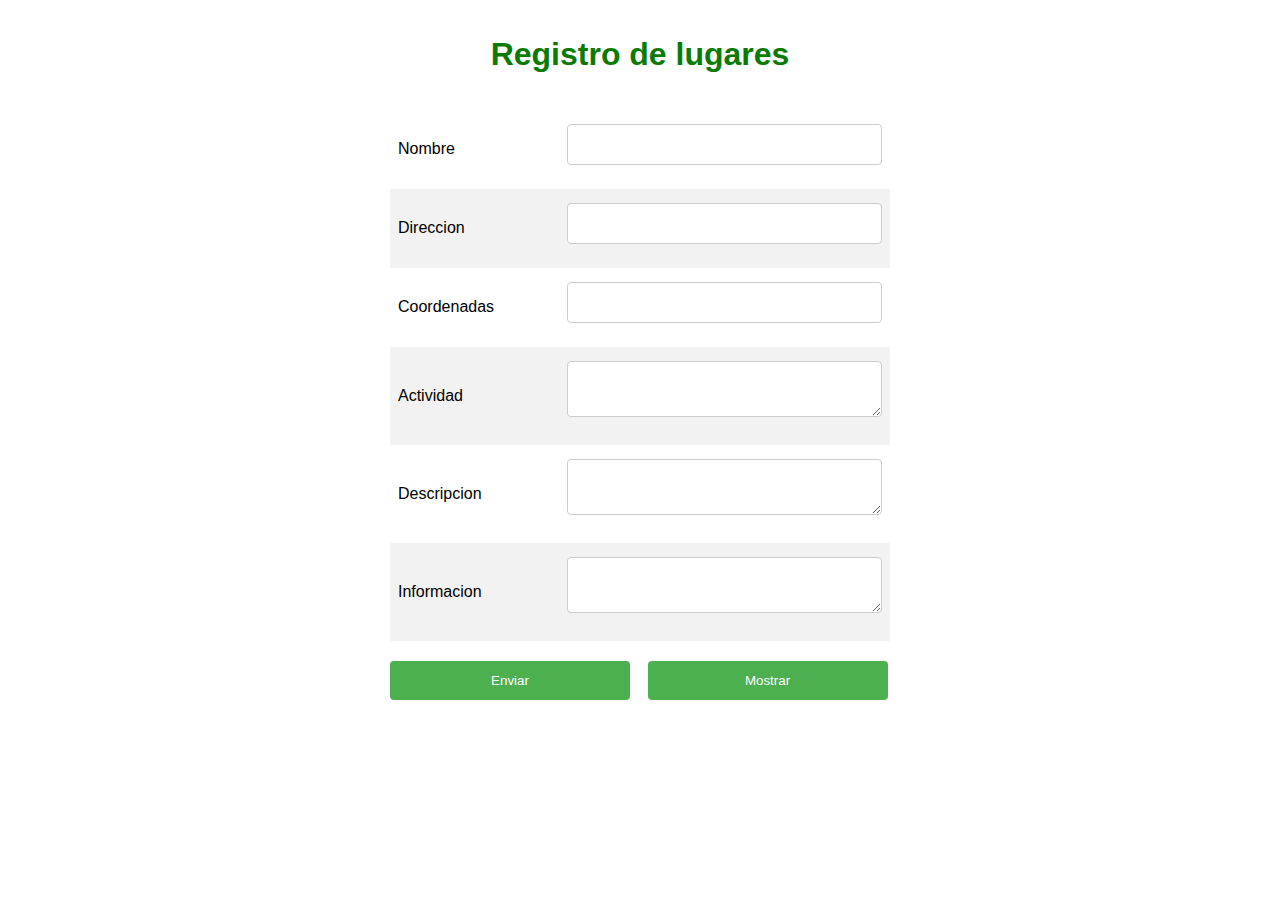
==== src/main/webapp/index.html @ 7b8dba25 "Major fixes and language change" ====
<!DOCTYPE html>
<html lang="es">

    <head>
        <title>Lugares BioKudi</title>
        <meta charset="UTF-8">
        <meta http-equiv="Content-Type" content="text/html; charset=UTF-8">
        <link href="style/ingreso.css" rel="stylesheet" type="text/css" />
    </head>

    <body>
        <h1>Registro de lugares</h1>
        <form action="Servlet" method="POST" accept-charset="UTF-8">
            <input type="hidden" name="instruction" value="insert">
            <table>
                <tr>
                    <td>Nombre</td>
                    <td><input type="text" name="name" /></td>
                </tr>
                <tr>
                    <td>Direccion</td>
                    <td><input type="text" name="address" /></td>
                </tr>
                <tr>
                    <td>Coordenadas</td>
                    <td><input type="text" name="coordinate" /></td>
                </tr>
                <tr>
                    <td>Actividad</td>
                    <td><textarea name="activity"></textarea></td>
                </tr>
                <tr>
                    <td>Descripcion</td>
                    <td><textarea name="description"></textarea></td>
                </tr>
                <tr>
                    <td>Informacion</td>
                    <td><textarea name="information"></textarea></td>
                </tr>
            </table>
            <div class="boton">
                <button type="submit">Enviar</button>
        </form>
        <form action="Servlet" method="GET">
            <button type="submit">Mostrar</button>
        </form>
    </div>
</body>

</html>
---- src/main/webapp/style/ingreso.css ----
* {
    font-family: Arial, Helvetica, sans-serif;
}

h1 {
    text-align: center;
    font-size: 18;
    color: rgb(10, 123, 2);
    padding: 15px 0;
}


form {
    margin: 0 auto;
    max-width: 500px;
    font-family: sans-serif;
}

input[type=text],
textarea {
    width: 100%;
    padding: 12px;
    border: 1px solid #ccc;
    border-radius: 4px;
    box-sizing: border-box;
    margin-top: 6px;
    margin-bottom: 16px;
    resize: vertical;
}

.boton {
    display: grid;
    grid-template-columns: 1fr 1fr;
    grid-gap: 10px;

}

.boton button {
    width: 240px;
    background-color: #4CAF50;
    color: white;
    padding: 12px 20px;
    border: none;
    border-radius: 4px;
    cursor: pointer;
}

.boton button:hover {
    background-color: #45a049;
}

table {
    width: 100%;
    border-collapse: collapse;
    margin-bottom: 20px;
}

th,
td {
    text-align: left;
    padding: 8px;
}

tr:nth-child(even) {
    background-color: #f2f2f2;
}

th {
    background-color: #4CAF50;
    color: white;
}
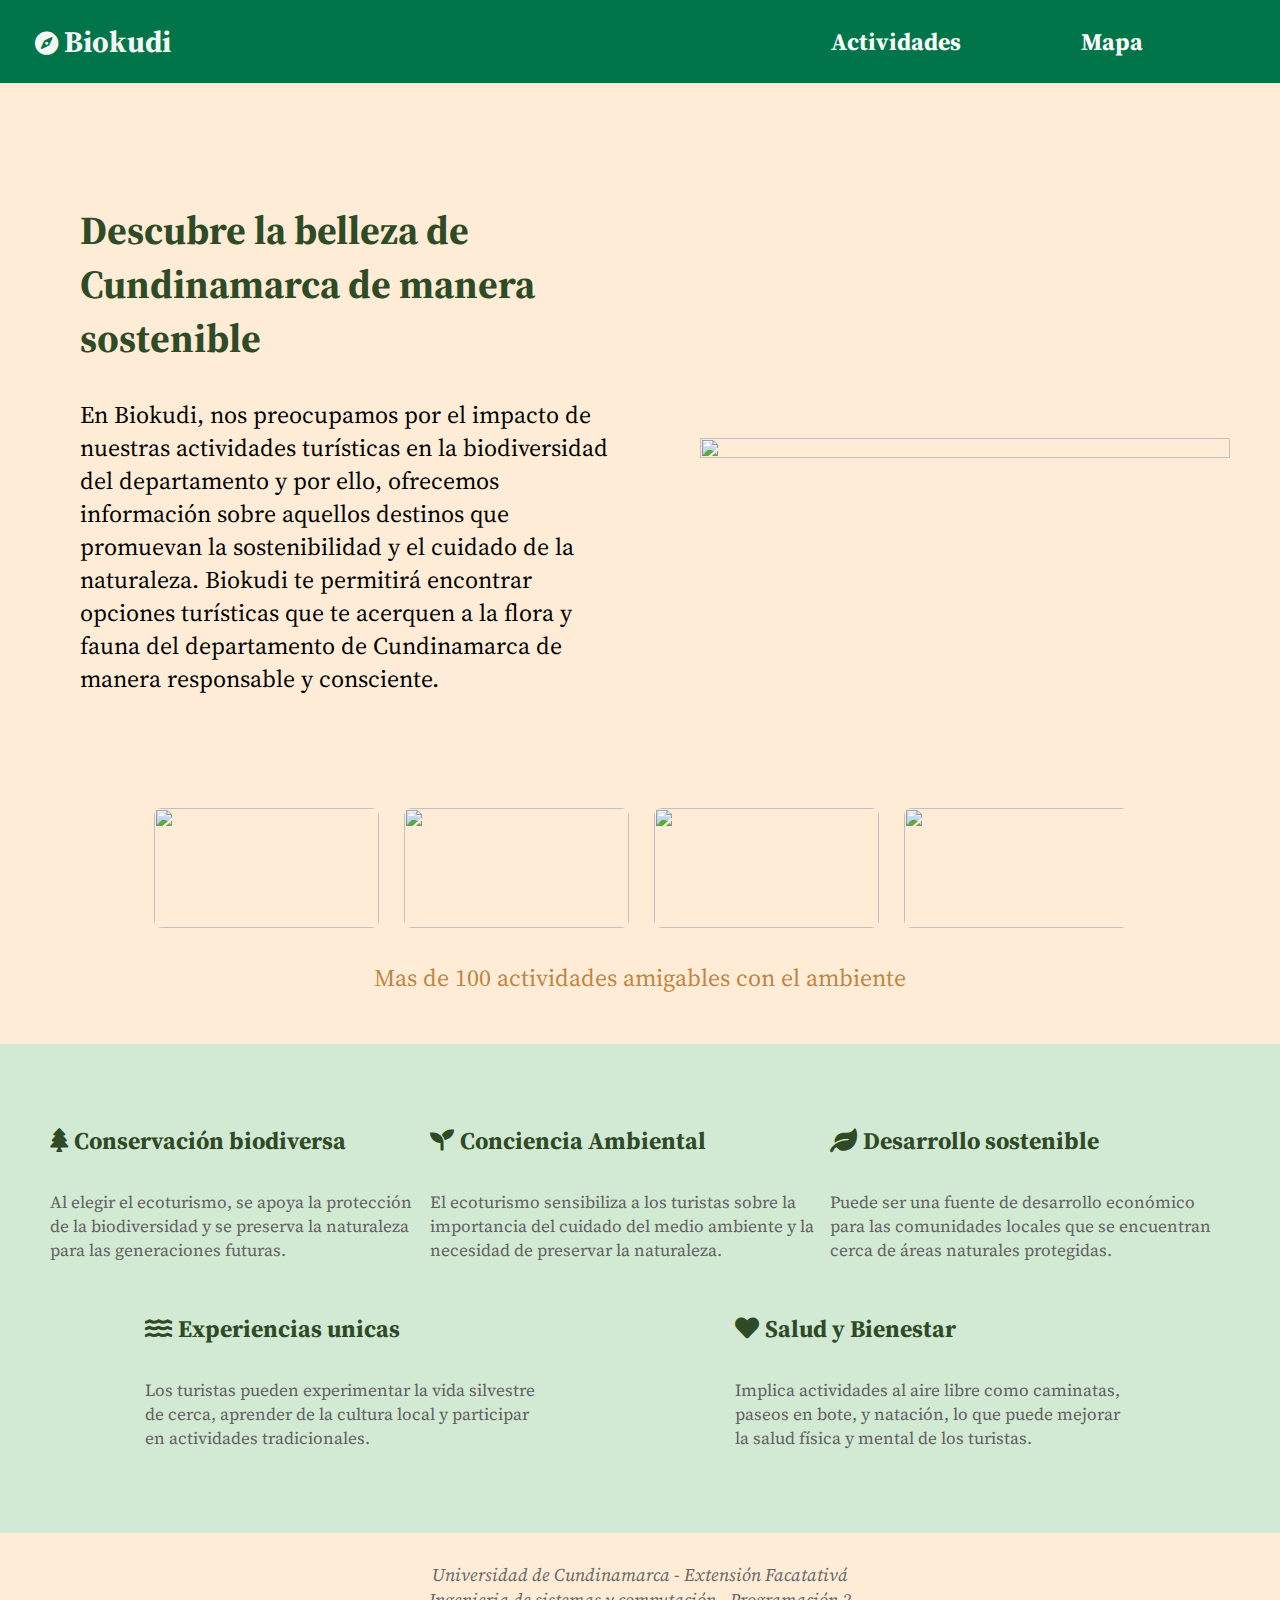
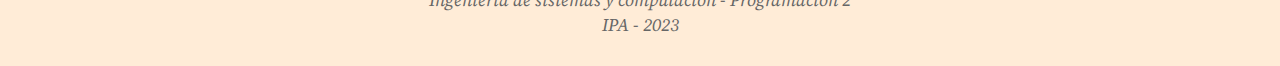
==== commit 4a76a064: "Major changes in View" ====
--- a/src/main/webapp/index.html
+++ b/src/main/webapp/index.html
@@ -1,50 +1,160 @@
 <!DOCTYPE html>
 <html lang="es">
 
-    <head>
-        <title>Lugares BioKudi</title>
-        <meta charset="UTF-8">
-        <meta http-equiv="Content-Type" content="text/html; charset=UTF-8">
-        <link href="style/ingreso.css" rel="stylesheet" type="text/css" />
-    </head>
+<head>
+    <meta charset="UTF-8">
+    <meta http-equiv="X-UA-Compatible" content="IE=edge">
+    <meta name="viewport" content="width=device-width, initial-scale=1.0">
+    <title>Biokudi</title>
+    <link rel="icon" type="image/x-icon" href="style/icon.svg">
+    <link href="style/index.css" rel="stylesheet" type="text/css" />
+    <link rel="stylesheet" href="https://cdnjs.cloudflare.com/ajax/libs/font-awesome/5.15.3/css/all.min.css"
+        crossorigin="anonymous">
+    <link href="https://fonts.googleapis.com/css2?family=Source+Serif+Pro:wght@400;600;700&display=swap"
+        rel="stylesheet">
+    <script src="https://kit.fontawesome.com/fc3ff67d7b.js" crossorigin="anonymous"></script>
+</head>
 
-    <body>
-        <h1>Registro de lugares</h1>
-        <form action="Servlet" method="POST" accept-charset="UTF-8">
-            <input type="hidden" name="instruction" value="insert">
-            <table>
-                <tr>
-                    <td>Nombre</td>
-                    <td><input type="text" name="name" /></td>
-                </tr>
-                <tr>
-                    <td>Direccion</td>
-                    <td><input type="text" name="address" /></td>
-                </tr>
-                <tr>
-                    <td>Coordenadas</td>
-                    <td><input type="text" name="coordinate" /></td>
-                </tr>
-                <tr>
-                    <td>Actividad</td>
-                    <td><textarea name="activity"></textarea></td>
-                </tr>
-                <tr>
-                    <td>Descripcion</td>
-                    <td><textarea name="description"></textarea></td>
-                </tr>
-                <tr>
-                    <td>Informacion</td>
-                    <td><textarea name="information"></textarea></td>
-                </tr>
-            </table>
-            <div class="boton">
-                <button type="submit">Enviar</button>
+<body>
+    <header>
+        <div class="title">
+            <h3> <i class="fa fa-compass" aria-hidden="true"></i> Biokudi</h3>
+        </div>
+
+        <nav>
+            <ul>
+                <li>
+                    <form action="Act.jsp">
+                        <button class="button-header" type="submit">Actividades</button>
+                    </form>
+                </li>
+
+                <li>
+                    <form action="MapServlet" method="get">
+                        <button class="button-header" type="submit">Mapa</button>
+                    </form>
+                </li>
+            </ul>
+        </nav>
+        <form action="form.html" method="get">
+            <button class="button-header" type="submit"><i class="fa-solid fa-table-list"></i></button>
         </form>
-        <form action="Servlet" method="GET">
-            <button type="submit">Mostrar</button>
-        </form>
+        
+    </header>
+    
+    <div class="title-container">
+        <div class="text">
+            <h2>Descubre la belleza de Cundinamarca de manera sostenible</h2>
+            <br>
+            <p>En Biokudi, nos preocupamos por el impacto de nuestras actividades turísticas en la biodiversidad del
+                departamento y por ello, ofrecemos información sobre aquellos destinos que promuevan la
+                sostenibilidad y
+                el cuidado de la naturaleza. Biokudi te permitirá encontrar opciones turísticas que te acerquen a la
+                flora y fauna del departamento de Cundinamarca de manera responsable y consciente.</p>
+        </div>
+        <div class="image">
+            <img src="https://images.unsplash.com/photo-1584428018317-da0b876f4ec6?ixlib=rb-4.0.3&ixid=MnwxMjA3fDB8MHxwaG90by1wYWdlfHx8fGVufDB8fHx8&auto=format&fit=crop&w=1125&q=80"
+                alt="">
+        </div>
     </div>
+    <br>
+    <div class="container">
+        <div class="subcontainer" id="image-slider">
+
+            <img class="images"
+                src="https://images.unsplash.com/photo-1485201543483-f06c8d2a8fb4?ixlib=rb-4.0.3&ixid=MnwxMjA3fDB8MHxwaG90by1wYWdlfHx8fGVufDB8fHx8&auto=format&fit=crop&w=435&q=80"
+                alt="">
+
+
+            <img class="images"
+                src="https://images.unsplash.com/photo-1623662455755-80ee3ad16896?ixlib=rb-4.0.3&ixid=MnwxMjA3fDB8MHxwaG90by1wYWdlfHx8fGVufDB8fHx8&auto=format&fit=crop&w=1170&q=80"
+                alt="">
+
+
+            <img class="images"
+                src="https://images.unsplash.com/photo-1532443603613-61fa154742cd?ixlib=rb-4.0.3&ixid=MnwxMjA3fDB8MHxwaG90by1wYWdlfHx8fGVufDB8fHx8&auto=format&fit=crop&w=1332&q=80"
+                alt="">
+
+
+            <img class="images"
+                src="https://images.unsplash.com/photo-1533699224246-6dc3b3ed3304?ixlib=rb-4.0.3&ixid=MnwxMjA3fDB8MHxwaG90by1wYWdlfHx8fGVufDB8fHx8&auto=format&fit=crop&w=1931&q=80"
+                alt="">
+
+
+            <img class="images"
+                src="https://images.unsplash.com/photo-1454372182658-c712e4c5a1db?ixlib=rb-4.0.3&ixid=MnwxMjA3fDB8MHxwaG90by1wYWdlfHx8fGVufDB8fHx8&auto=format&fit=crop&w=1170&q=80"
+                alt="">
+
+            <img class="images"
+                src="https://images.unsplash.com/photo-1599651317690-b0283c307261?ixlib=rb-4.0.3&ixid=MnwxMjA3fDB8MHxwaG90by1wYWdlfHx8fGVufDB8fHx8&auto=format&fit=crop&w=1411&q=80"
+                alt="">
+
+            <img class="images"
+                src="https://images.unsplash.com/photo-1539617546058-a8f9510b464e?ixlib=rb-4.0.3&ixid=MnwxMjA3fDB8MHxwaG90by1wYWdlfHx8fGVufDB8fHx8&auto=format&fit=crop&w=1470&q=80"
+                alt="">
+
+            <img class="images"
+                src="https://images.unsplash.com/photo-1536308037887-165852797016?ixlib=rb-4.0.3&ixid=MnwxMjA3fDB8MHxwaG90by1wYWdlfHx8fGVufDB8fHx8&auto=format&fit=crop&w=1426&q=80"
+                alt="">
+
+            <img class="images"
+                src="https://images.unsplash.com/photo-1568632234157-ce7aecd03d0d?ixlib=rb-4.0.3&ixid=MnwxMjA3fDB8MHxwaG90by1wYWdlfHx8fGVufDB8fHx8&auto=format&fit=crop&w=1470&q=80"
+                alt="">
+
+            <img class="images"
+                src="https://images.unsplash.com/photo-1606602842475-a5852a58b399?ixlib=rb-4.0.3&ixid=MnwxMjA3fDB8MHxwaG90by1wYWdlfHx8fGVufDB8fHx8&auto=format&fit=crop&w=1476&q=80"
+                alt="">
+
+
+        </div>
+    </div>
+
+    <script>
+        const slider = document.getElementById('image-slider');
+        const imageCount = slider.children.length / 2;
+        document.styleSheets[0].addRule('@keyframes carousel', `50% { transform: translateX(calc(-225px * ${imageCount})); }`);
+    </script>
+
+    <br>
+    <p class="info">Mas de 100 actividades amigables con el ambiente</p>
+    <div class="last">
+        <div class="lastcontainer" style="padding-top: 80px;">
+            <div>
+                <i class="fa fa-tree" aria-hidden="true"></i> <strong>Conservación biodiversa</strong> <br><br>
+                <p>Al elegir el ecoturismo, se apoya la protección de la biodiversidad y se preserva la naturaleza para
+                    las generaciones futuras.
+
+            </div>
+            <div>
+                <i class="fa fa-seedling" aria-hidden="true"></i> <strong>Conciencia Ambiental</strong> <br><br>
+                <p>El ecoturismo sensibiliza a los turistas sobre la importancia del cuidado del medio ambiente y la
+                    necesidad de preservar la naturaleza.
+            </div>
+            <div>
+                <i class="fa fa-leaf" aria-hidden="true"></i> <strong>Desarrollo sostenible</strong> <br><br>
+                <p>Puede ser una fuente de desarrollo económico para las comunidades locales que se encuentran cerca de
+                    áreas naturales protegidas.
+            </div>
+        </div>
+        <div class="lastcontainer">
+            <div>
+                <i class="fa fa-water" aria-hidden="true"></i> <strong>Experiencias unicas</strong> <br><br>
+                <p>Los turistas pueden experimentar la vida silvestre de cerca, aprender de la cultura local y
+                    participar en actividades tradicionales.
+            </div>
+            <div>
+                <i class="fa fa-heart" aria-hidden="true"></i> <strong>Salud y Bienestar</strong> <br><br>
+                <p>Implica actividades al aire libre como caminatas, paseos en bote, y natación, lo que puede mejorar la
+                    salud física y mental de los turistas.
+            </div>
+        </div>
+        <br>
+    </div>
+    <footer>
+        <p> Universidad de Cundinamarca - Extensión Facatativá </p>
+        <p> Ingenieria de sistemas y computación - Programación 2 </p>
+        <p> IPA - 2023 </p>
+    </footer>
 </body>
 
 </html>--- a/src/main/webapp/style/index.css
+++ b/src/main/webapp/style/index.css
@@ -0,0 +1,218 @@
+
+* {
+    margin: 0;
+    font-family: "Source Serif Pro", serif;
+    font-size: x-large;
+}
+
+header {
+    display: flex;
+    align-items: center;
+    background-color: #007549;
+    color: #f7f6f6;
+    padding: 15px;
+}
+
+.button-header {
+    position: relative;
+    display: inline-block;
+    border: none;
+    color: #ffffff;
+    padding: 10px 20px;
+    cursor: pointer;
+    background-color: transparent;
+    font-weight: bold;
+  }
+  
+  .button-header:before {
+    content: '';
+    position: absolute;
+    z-index: -1;
+    top: 0;
+    left: 0;
+    width: 100%;
+    height: 100%;
+    border-radius: 5px;
+    box-shadow: 0 0 10px #2f4b26;
+    opacity: 0;
+    transition: opacity 0.3s ease;
+  }
+  
+  .button-header:hover:before {
+    opacity: 1;
+  }
+  
+  .button-header:hover {
+    transition: color 0.3s ease;
+    color: #2f4b26;
+  }
+  
+
+.title h3 {
+    margin-left: 20px;
+    text-align: left;
+    font-size: 30px;
+}
+
+nav {
+    display: flex;
+    justify-content: flex-end;
+    margin-left: auto;
+    padding-right: 5%;
+}
+
+nav ul {
+    list-style: none;
+    display: flex;
+
+}
+
+nav li:not(:last-child) {
+    margin-right: 80px;
+}
+
+nav a {
+    text-decoration: none;
+    color: #2f4b26;
+}
+
+.crud {
+    color: #2f4b26;
+    border: 2px solid #2f4b26;
+    padding: 10px 20px;
+    border-radius: 5px;
+    cursor: pointer;
+    background-color: transparent;
+}
+
+body {
+    background-color: #ffecd7;
+
+}
+
+.text {
+    width: 50%;
+    padding-top: 40px;
+    padding-right: 60px;
+    margin: 80px;
+}
+
+.subtitle {
+    text-align: center;
+}
+
+.text h2 {
+    font-size: 40px;
+    color: #2f4b26;
+}
+
+.image {
+    width: 50%;
+    padding-top: 40px;
+    transform-origin: left top;
+    transform: scale(1);
+    transition: transform 0.5s ease;
+    height: auto;
+    margin: 0 auto;
+}
+
+.image img {
+    width: 100%;
+    height: 100%;
+    border-radius: 8px;
+    float: right;
+    margin-right: 50px;
+}
+.title-container {
+    display: flex;
+    align-items: center;
+    flex-direction: row;
+    margin: 0 auto;
+}
+
+.container {
+    display: flex;
+    align-items: center;
+    flex-direction: row;
+    margin: 0 auto;
+    overflow: hidden; 
+    position: relative;
+    width: 76%;
+    height: 120px;
+}
+
+.subcontainer {
+    display: flex;
+    margin: 0 auto;
+    justify-content: space-between;
+    position: absolute;
+    left: 0;
+    animation: carousel 25s infinite linear;
+}
+
+.images {
+    width: 225px;
+    height: 120px;
+    margin: 25px;
+    margin-left: auto;
+    border-radius: 8px;
+}
+
+@keyframes carousel {
+    0% {
+        transform: translateX(0);
+    }
+    50% {
+        transform: translateX(calc(-225px * imageCount));
+    }
+    50.0001% {
+        transform: translateX(0);
+    }
+    100% {
+        transform: translateX(0);
+    }
+}
+
+.info {
+    text-align: center;
+    color: #c2843e;
+}
+
+.last {
+    background-color: #d2e9d4;
+    margin: 0 auto;
+}
+
+.lastcontainer {
+    margin: 20%;
+    display: flex;
+    margin: 0 auto;
+    justify-content: space-between;
+    margin: 50px;
+}
+
+.lastcontainer div {
+    color: #2f4b26;
+    max-width: 400px;
+    margin-left: auto;
+    margin-right: auto;
+
+}
+
+.lastcontainer div p {
+    font-size: 17px;
+    color: #606060;
+}
+
+footer {
+    background-color: #ffecd7;
+    color: #666;
+    text-align: center;
+    padding: 1.2em;
+}
+
+footer p {
+    font-size: 18px;
+    margin: 0;
+    font-style: italic;
+}